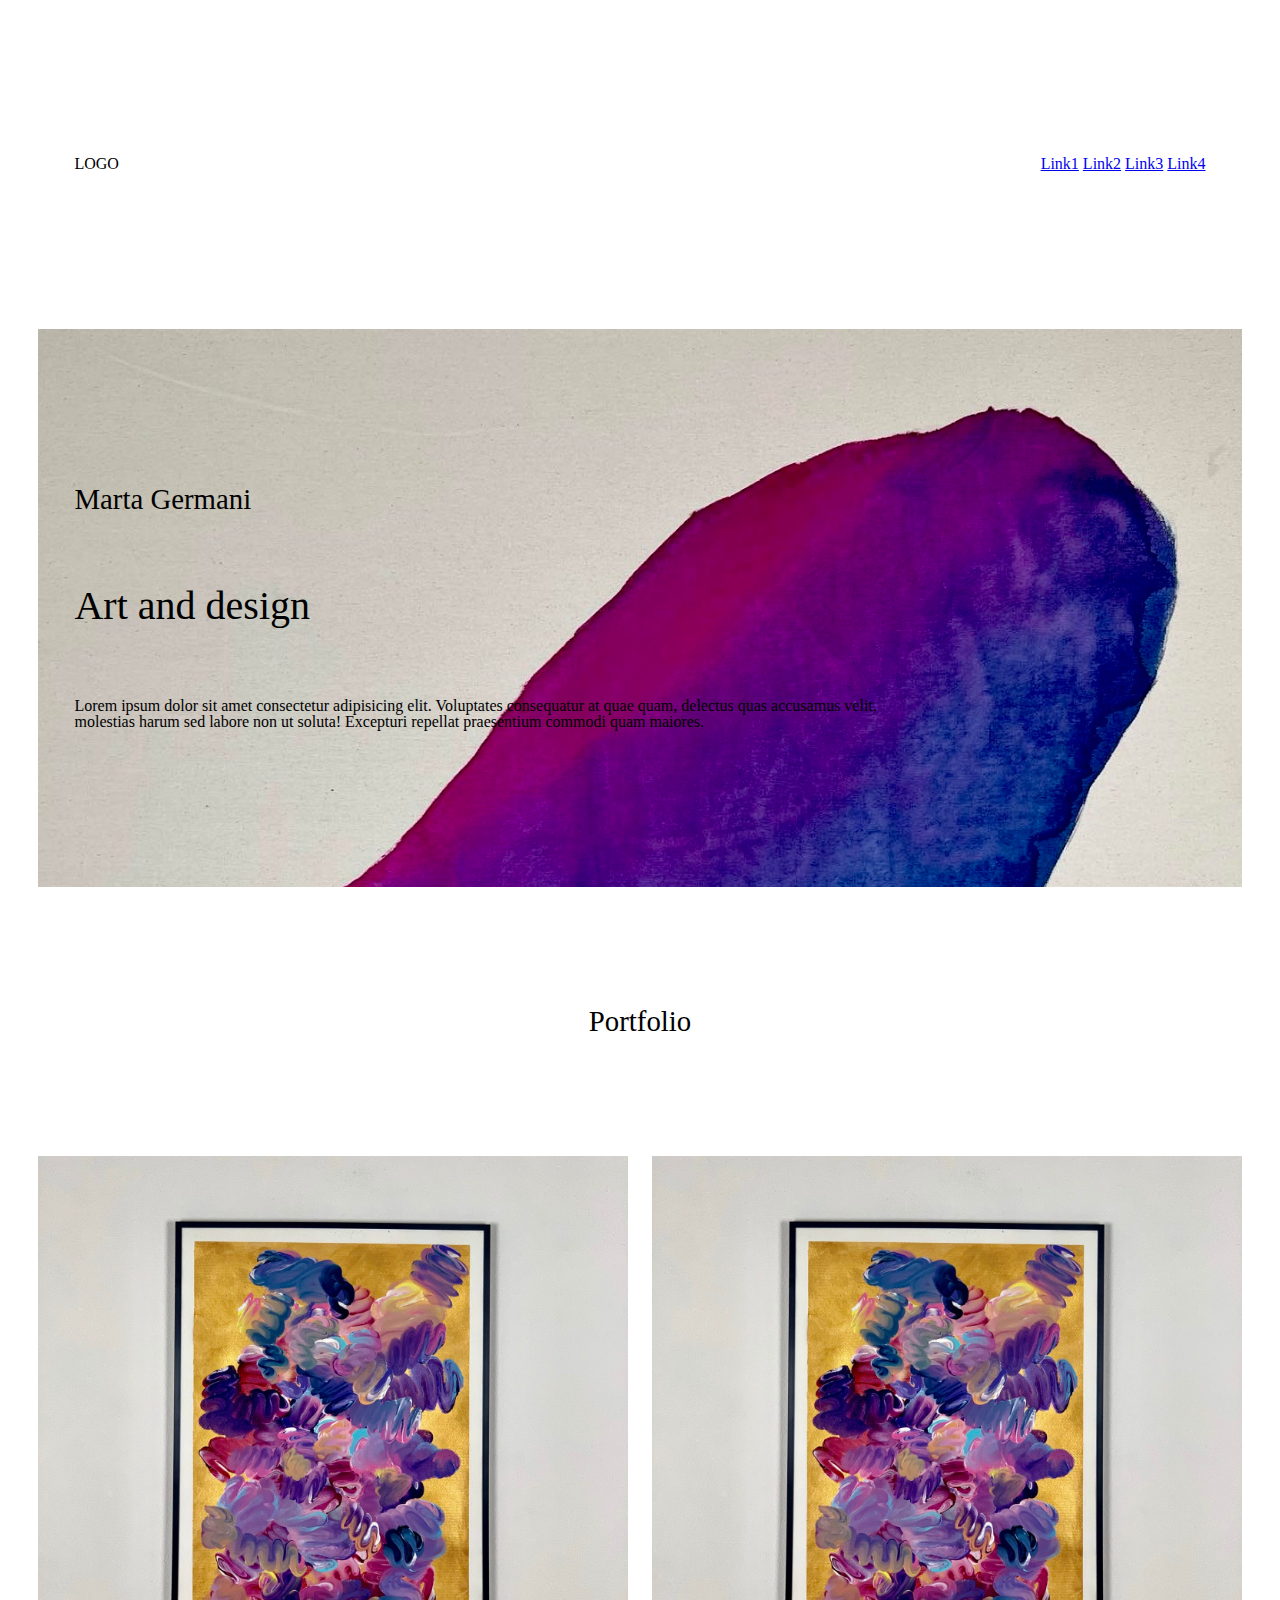
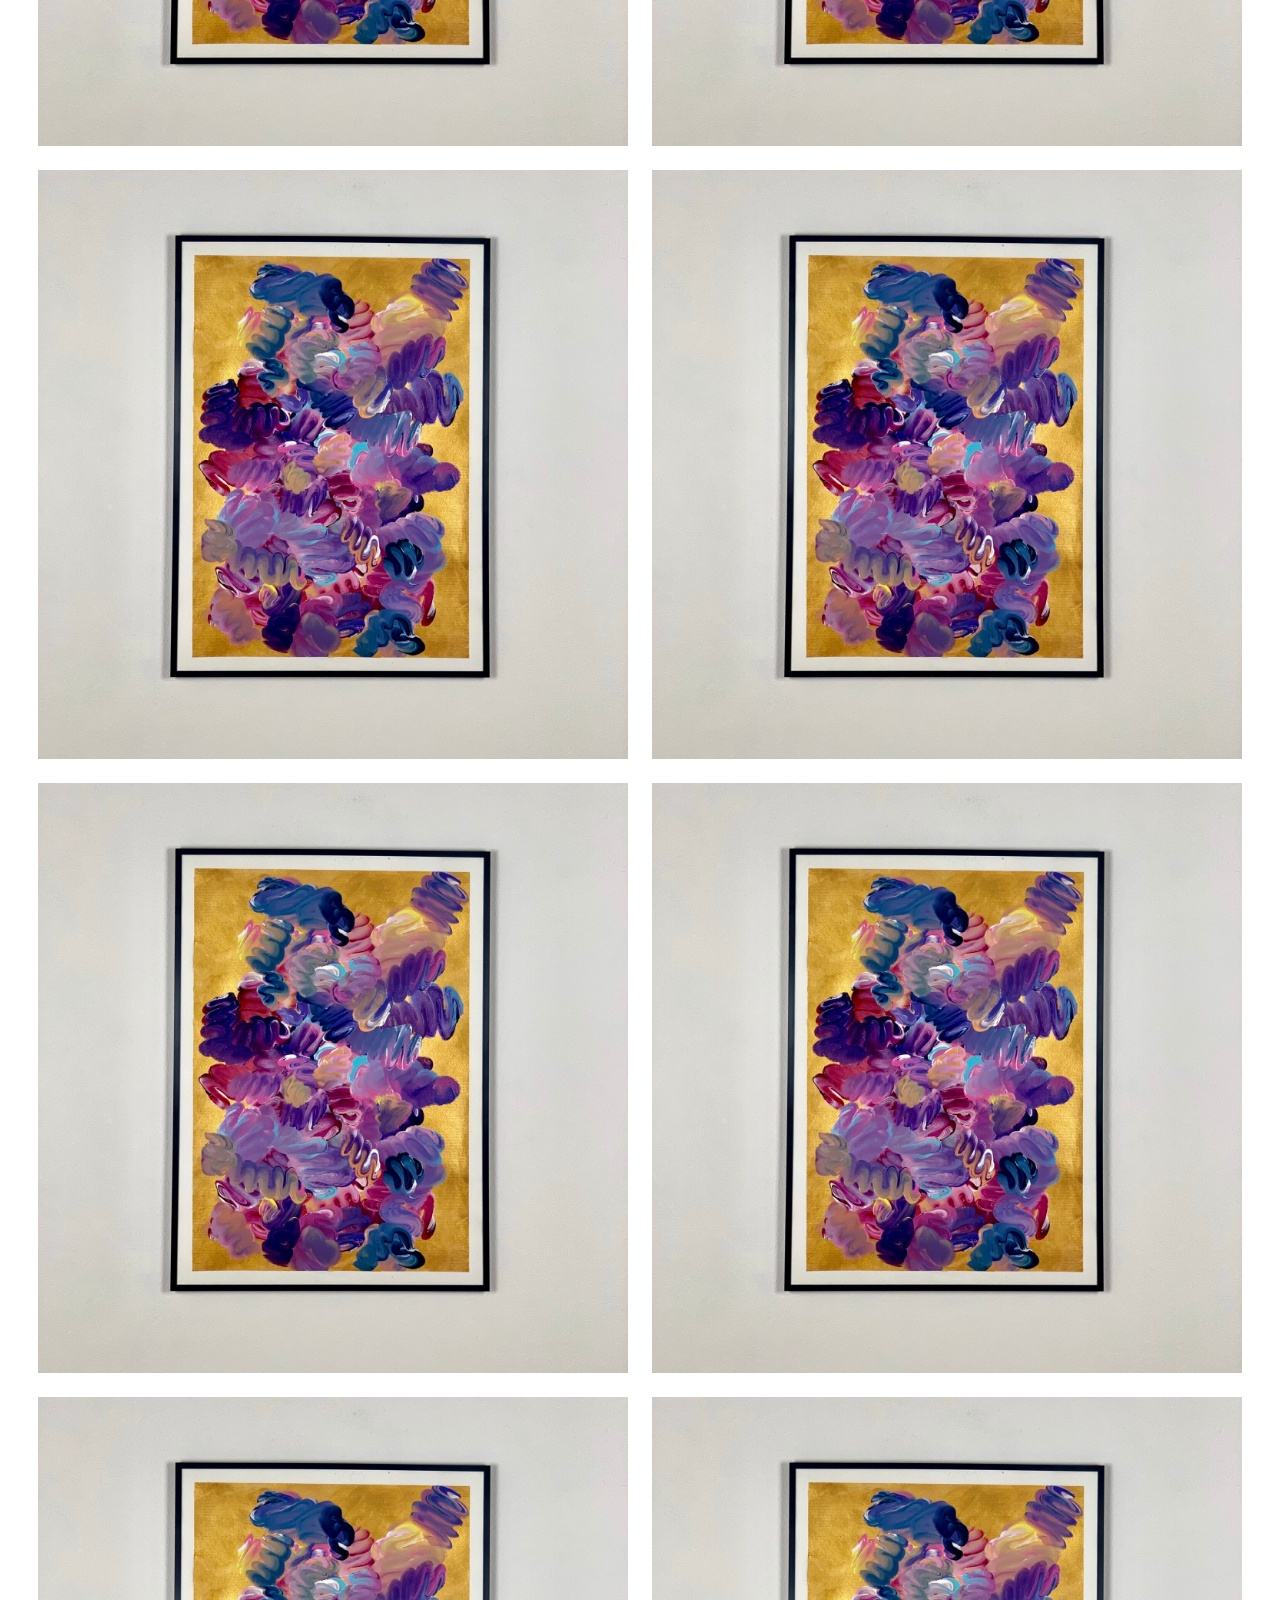
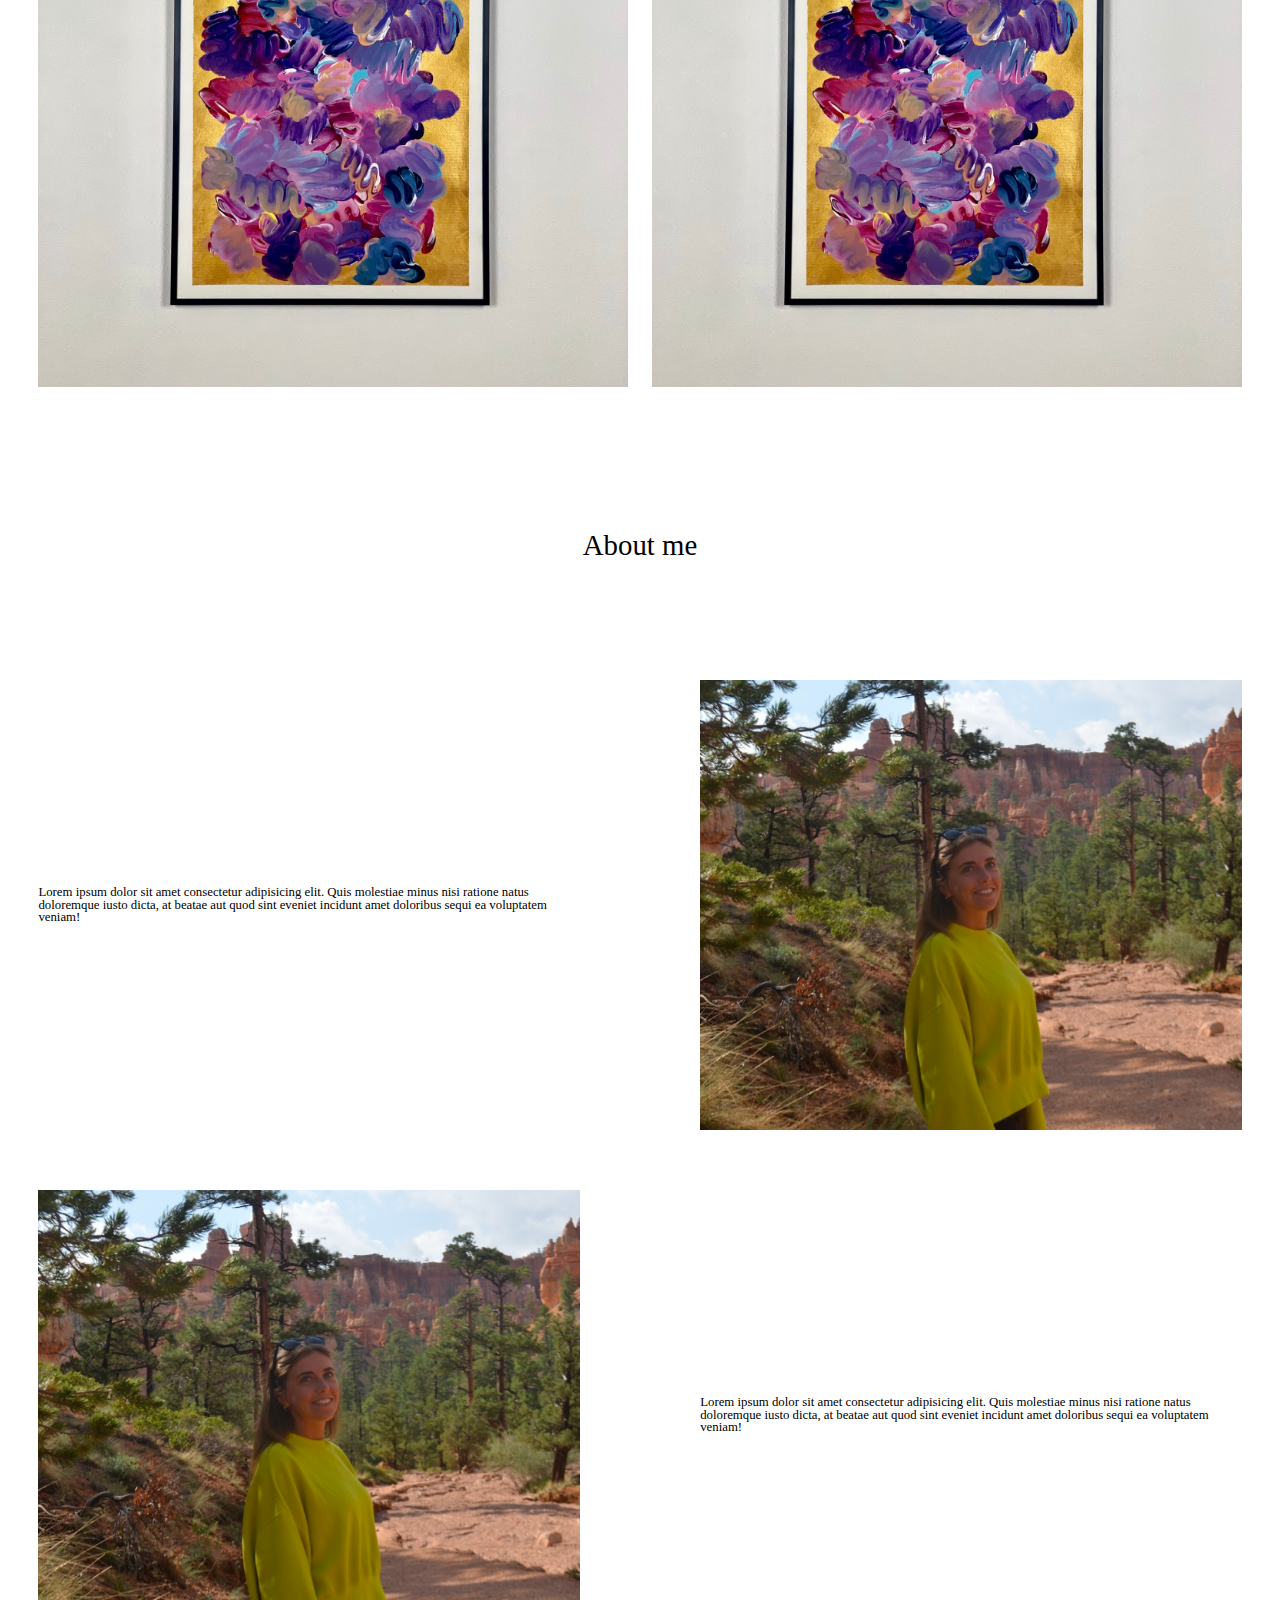
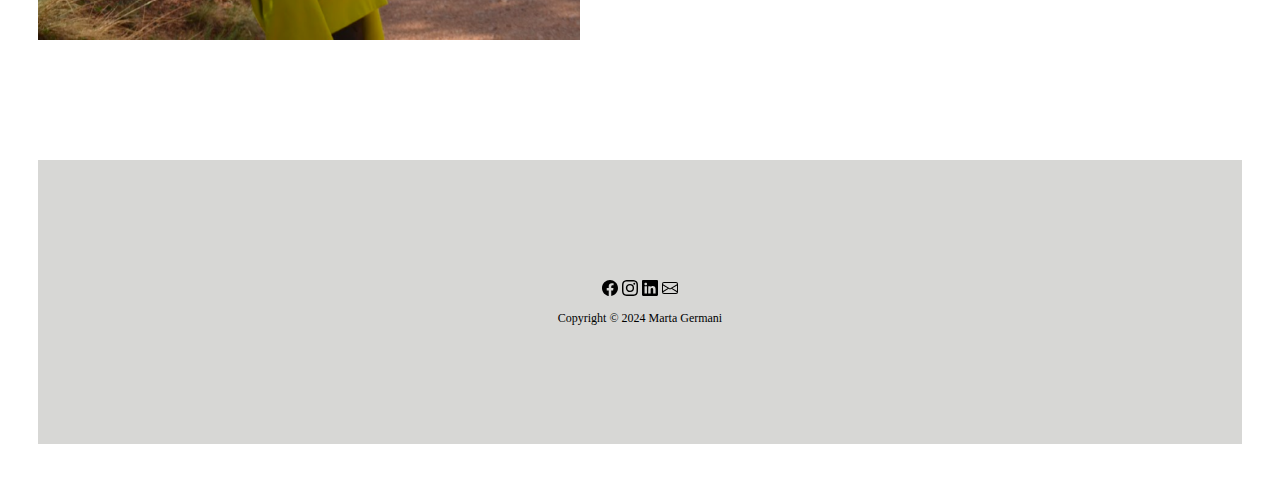
==== index.html @ db75018d "prima bozza" ====
<!DOCTYPE html>
<html lang="en">

<head>
    <meta charset="UTF-8">
    <meta name="viewport" content="width=device-width, initial-scale=1.0">
    <title>Document</title>
    <link rel="stylesheet" href="./assets/css/reset.css">
    <link rel="stylesheet" href="./assets/css/style.css">
</head>

<body>
    <header>
        <div id="navbar">
            <p>LOGO</p>
            <div>
                <a href="#">Link1</a>
                <a href="#">Link2</a>
                <a href="#">Link3</a>
                <a href="#">Link4</a>
            </div>

        </div>
    </header>

    <main>
        <div id="mainCont">
            <h1>Marta Germani</h1>
            <h2>Art and design</h2>
            <p>Lorem ipsum dolor sit amet consectetur adipisicing elit. Voluptates consequatur at quae quam, delectus
                quas accusamus velit, molestias harum sed labore non ut soluta! Excepturi repellat praesentium commodi
                quam maiores.</p>
        </div>

        <div id="portfolio">
            <h2>Portfolio</h2>
            <div id="imgCont">
                <img src="./assets/images/image01.jpeg" alt="">
                <img src="./assets/images/image01.jpeg" alt="">
                <img src="./assets/images/image01.jpeg" alt="">
                <img src="./assets/images/image01.jpeg" alt="">
                <img src="./assets/images/image01.jpeg" alt="">
                <img src="./assets/images/image01.jpeg" alt="">
                <img src="./assets/images/image01.jpeg" alt="">
                <img src="./assets/images/image01.jpeg" alt="">
            </div>
        </div>

        <div id="aboutMe">
            <h2>About me</h2>

            <div id="firstBlock">
                <p>Lorem ipsum dolor sit amet consectetur adipisicing elit. Quis molestiae minus nisi ratione natus
                    doloremque iusto dicta, at beatae aut quod sint eveniet incidunt amet doloribus sequi ea voluptatem
                    veniam!</p>
                <img src="./assets/images/photo01.png" alt="">
            </div>
            <div id="secondBlock">
                <img src="./assets/images/photo01.png" alt="">
                <p>Lorem ipsum dolor sit amet consectetur adipisicing elit. Quis molestiae minus nisi ratione natus
                    doloremque iusto dicta, at beatae aut quod sint eveniet incidunt amet doloribus sequi ea voluptatem
                    veniam!</p>
            </div>

        </div>
    </main>

    <footer>
        <div id="iconCont">
            <a href="#">
                <img src="./assets/images/facebook.svg" alt="Facebook">
            </a>
            <a href="#">
                <img src="./assets/images/instagram.svg" alt="Instagram">
            </a>
            <a href="#">
                <img src="./assets/images/linkedin.svg" alt="LinkedIn">
            </a>
            <a href="#">
                <img src="./assets/images/envelope.svg" alt="Email">
            </a>
        </div>

        <p>Copyright &copy; 2024 Marta Germani</p>
    </footer>
</body>

</html>
---- assets/css/style.css ----
body {
    font-size: 1.0rem;
    margin: 3%;
}

#navbar {
    display: flex;
    justify-content: space-between;
    padding: 3%;
    margin-top: 10%;
}

#mainCont {
    width: 100%;
    display: flex;
    flex-direction: column;
    background-image: url(../images/background.jpeg);
    background-size: cover;
    background-repeat: no-repeat;
    margin-top: 10%;

}

#mainCont > * {
    padding: 3%;
    width: 70%;
}

#mainCont h1 {
    font-size: 1.8em;
    margin-top: 10%;
}

#mainCont h2 {
    font-size: 2.5em;
}

#mainCont p {
    margin-bottom: 10%;
}

#portfolio {
    margin-top: 10%;
}

#portfolio h2 , #aboutMe h2 {
    font-size: 1.8em;
    margin-bottom: 10%;
    text-align: center;
}

#imgCont {
    display: flex;
    flex-wrap: wrap;
    justify-content: space-between;
}

#imgCont > img {
    width: 49%;
    margin-bottom: 2%;
}

#aboutMe {
    margin-top: 10%;
}

#firstBlock, #secondBlock {
    display: flex;
    justify-content: space-between;
    align-items: center;
    margin-bottom: 5%;
}

#firstBlock img, #secondBlock img {
    max-width: 45%;
    height: auto;
}

#firstBlock p, #secondBlock p {
    font-size: 0.8em;
    width: 45%;
}

footer {
    margin-top: 10%;
    display: flex;
    flex-direction: column;
    align-items: center;
    background-color: #D7D7D5;
    padding-top: 10%;
    padding-bottom: 10%;
}

footer > p {
    font-size: 0.75em;
    margin-top: 1%;
}

#iconCont a {
    text-decoration: none;
}
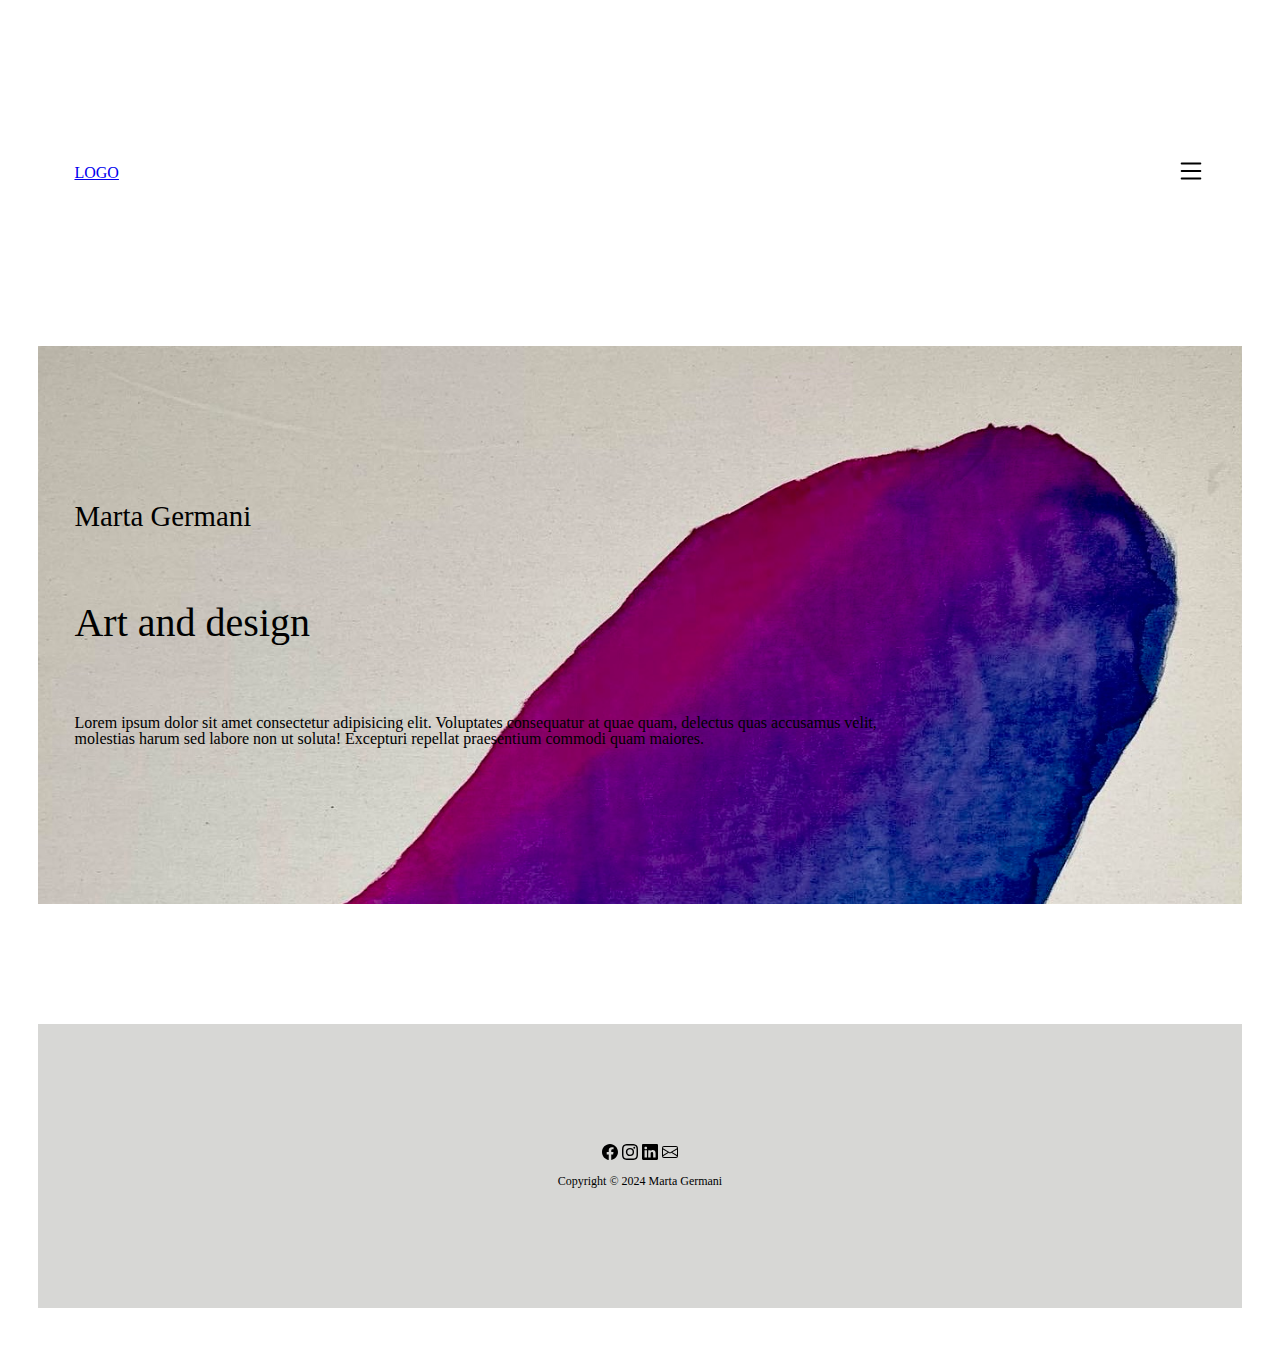
==== commit 9e5c195b: "aggiunto collegamento home" ====
--- a/index.html
+++ b/index.html
@@ -7,19 +7,21 @@
     <title>Document</title>
     <link rel="stylesheet" href="./assets/css/reset.css">
     <link rel="stylesheet" href="./assets/css/style.css">
+    <script src="./assets/js/script.js" defer></script>
 </head>
 
 <body>
+
     <header>
         <div id="navbar">
-            <p>LOGO</p>
-            <div>
-                <a href="#">Link1</a>
-                <a href="#">Link2</a>
-                <a href="#">Link3</a>
-                <a href="#">Link4</a>
-            </div>
-
+            <a href="./index.html">LOGO</a>
+            <div id="menuIcon"><img src="./assets/images/list.svg" width="30" alt=""></div>
+        </div>
+        <div id="menuList">
+            <a href="./index.html">Home</a>
+            <a href="./portfolio.html">Portfolio</a>
+            <a href="./about.html">About</a>
+            <a href="#">Contact</a>
         </div>
     </header>
 
@@ -30,38 +32,6 @@
             <p>Lorem ipsum dolor sit amet consectetur adipisicing elit. Voluptates consequatur at quae quam, delectus
                 quas accusamus velit, molestias harum sed labore non ut soluta! Excepturi repellat praesentium commodi
                 quam maiores.</p>
-        </div>
-
-        <div id="portfolio">
-            <h2>Portfolio</h2>
-            <div id="imgCont">
-                <img src="./assets/images/image01.jpeg" alt="">
-                <img src="./assets/images/image01.jpeg" alt="">
-                <img src="./assets/images/image01.jpeg" alt="">
-                <img src="./assets/images/image01.jpeg" alt="">
-                <img src="./assets/images/image01.jpeg" alt="">
-                <img src="./assets/images/image01.jpeg" alt="">
-                <img src="./assets/images/image01.jpeg" alt="">
-                <img src="./assets/images/image01.jpeg" alt="">
-            </div>
-        </div>
-
-        <div id="aboutMe">
-            <h2>About me</h2>
-
-            <div id="firstBlock">
-                <p>Lorem ipsum dolor sit amet consectetur adipisicing elit. Quis molestiae minus nisi ratione natus
-                    doloremque iusto dicta, at beatae aut quod sint eveniet incidunt amet doloribus sequi ea voluptatem
-                    veniam!</p>
-                <img src="./assets/images/photo01.png" alt="">
-            </div>
-            <div id="secondBlock">
-                <img src="./assets/images/photo01.png" alt="">
-                <p>Lorem ipsum dolor sit amet consectetur adipisicing elit. Quis molestiae minus nisi ratione natus
-                    doloremque iusto dicta, at beatae aut quod sint eveniet incidunt amet doloribus sequi ea voluptatem
-                    veniam!</p>
-            </div>
-
         </div>
     </main>
 
@@ -80,7 +50,6 @@
                 <img src="./assets/images/envelope.svg" alt="Email">
             </a>
         </div>
-
         <p>Copyright &copy; 2024 Marta Germani</p>
     </footer>
 </body>
--- a/assets/css/style.css
+++ b/assets/css/style.css
@@ -1,14 +1,61 @@
+/* Regole Comuni */
+
 body {
     font-size: 1.0rem;
     margin: 3%;
 }
 
+/* header */
+
 #navbar {
     display: flex;
     justify-content: space-between;
+    align-items: center;
     padding: 3%;
     margin-top: 10%;
 }
+
+#menuList {
+    display: none;
+    flex-direction: column;
+    padding: 3%;
+}
+
+#menuList a {
+    text-decoration: none;
+    color: black;
+    padding-top: 2%;
+    padding-bottom: 2%;
+    border-bottom: 1px solid black;
+
+}
+
+#menuIcon {
+    cursor: pointer;
+}
+
+/* footer */
+
+footer {
+    margin-top: 10%;
+    display: flex;
+    flex-direction: column;
+    align-items: center;
+    background-color: #D7D7D5;
+    padding-top: 10%;
+    padding-bottom: 10%;
+}
+
+footer > p {
+    font-size: 0.75em;
+    margin-top: 1%;
+}
+
+#iconCont a {
+    text-decoration: none;
+}
+
+/* index.html */
 
 #mainCont {
     width: 100%;
@@ -39,6 +86,8 @@
     margin-bottom: 10%;
 }
 
+/* portfolio.html */
+
 #portfolio {
     margin-top: 10%;
 }
@@ -60,6 +109,8 @@
     margin-bottom: 2%;
 }
 
+/* about.html */
+
 #aboutMe {
     margin-top: 10%;
 }
@@ -79,23 +130,4 @@
 #firstBlock p, #secondBlock p {
     font-size: 0.8em;
     width: 45%;
-}
-
-footer {
-    margin-top: 10%;
-    display: flex;
-    flex-direction: column;
-    align-items: center;
-    background-color: #D7D7D5;
-    padding-top: 10%;
-    padding-bottom: 10%;
-}
-
-footer > p {
-    font-size: 0.75em;
-    margin-top: 1%;
-}
-
-#iconCont a {
-    text-decoration: none;
-}
+}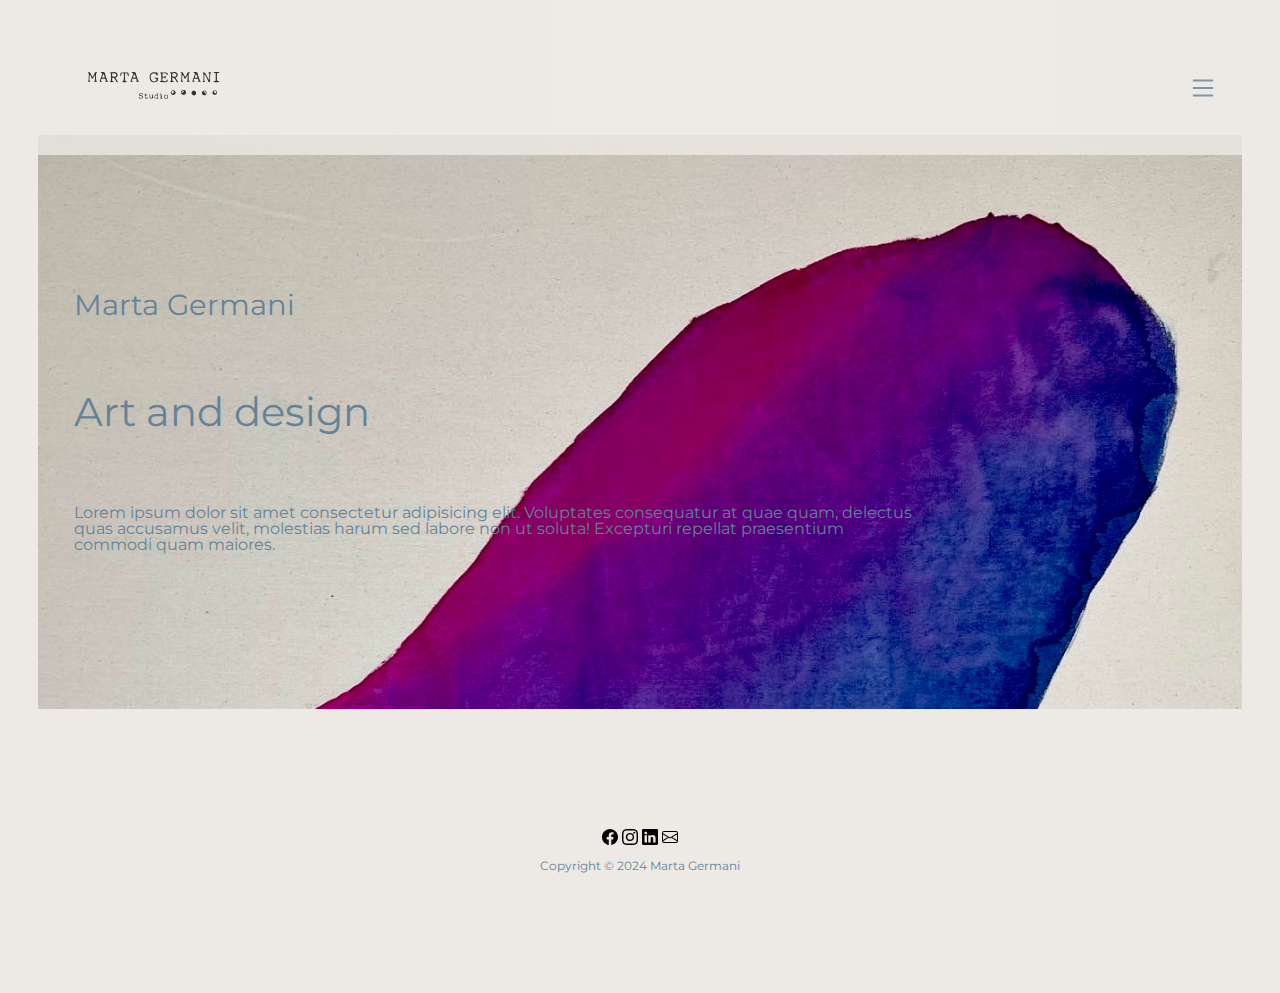
==== commit c62e544e: "aggiunta logo" ====
--- a/index.html
+++ b/index.html
@@ -14,7 +14,7 @@
 
     <header>
         <div id="navbar">
-            <a href="./index.html">LOGO</a>
+            <a href="./index.html"><img src="./assets/images/Logo-MG.svg" width="150" alt=""></a>
             <div id="menuIcon"><img src="./assets/images/list.svg" width="30" alt=""></div>
         </div>
         <div id="menuList">
--- a/assets/css/style.css
+++ b/assets/css/style.css
@@ -1,52 +1,76 @@
+@import url('https://fonts.googleapis.com/css2?family=Montserrat:wght@400;700&display=swap');
+
 /* Regole Comuni */
 
 body {
     font-size: 1.0rem;
-    margin: 3%;
+    font-family: 'Montserrat', sans-serif;
+    margin-left: 3%;
+    margin-right: 3%;
+    background-color: #EDEAE5;
+    color: #648398;
+    display: flex;
+    flex-direction: column;
+    justify-content: space-between;
+    min-height: 100vh;
+    box-sizing: border-box;
 }
 
 /* header */
+
+header {
+    position: fixed;
+    top: 0;
+    width: 95%;
+    box-sizing: border-box;
+    z-index: 5;
+    background-color: #EDEAE5;
+    opacity: 0.8;
+}
 
 #navbar {
     display: flex;
     justify-content: space-between;
     align-items: center;
     padding: 3%;
-    margin-top: 10%;
+    margin-top: 2%;
 }
 
 #menuList {
     display: none;
     flex-direction: column;
-    padding: 3%;
+    padding: 0% 3% 3%;
 }
 
 #menuList a {
     text-decoration: none;
-    color: black;
+    color: #648398;
     padding-top: 2%;
     padding-bottom: 2%;
     border-bottom: 1px solid black;
-
 }
 
 #menuIcon {
     cursor: pointer;
 }
 
+/* main */
+main {
+    padding-top: 15vh;
+}
+
 /* footer */
 
 footer {
-    margin-top: 10%;
+    
     display: flex;
     flex-direction: column;
     align-items: center;
-    background-color: #D7D7D5;
     padding-top: 10%;
     padding-bottom: 10%;
 }
 
-footer > p {
+footer>p {
     font-size: 0.75em;
     margin-top: 1%;
 }
@@ -64,11 +88,11 @@
     background-image: url(../images/background.jpeg);
     background-size: cover;
     background-repeat: no-repeat;
-    margin-top: 10%;
+    
 
 }
 
-#mainCont > * {
+#mainCont>* {
     padding: 3%;
     width: 70%;
 }
@@ -88,11 +112,8 @@
 
 /* portfolio.html */
 
-#portfolio {
-    margin-top: 10%;
-}
-
-#portfolio h2 , #aboutMe h2 {
+#portfolio h2,
+#aboutMe h2 {
     font-size: 1.8em;
     margin-bottom: 10%;
     text-align: center;
@@ -104,30 +125,29 @@
     justify-content: space-between;
 }
 
-#imgCont > img {
+#imgCont>img {
     width: 49%;
     margin-bottom: 2%;
 }
 
 /* about.html */
 
-#aboutMe {
-    margin-top: 10%;
-}
-
-#firstBlock, #secondBlock {
+#firstBlock,
+#secondBlock {
     display: flex;
     justify-content: space-between;
     align-items: center;
     margin-bottom: 5%;
 }
 
-#firstBlock img, #secondBlock img {
+#firstBlock img,
+#secondBlock img {
     max-width: 45%;
     height: auto;
 }
 
-#firstBlock p, #secondBlock p {
+#firstBlock p,
+#secondBlock p {
     font-size: 0.8em;
     width: 45%;
 }